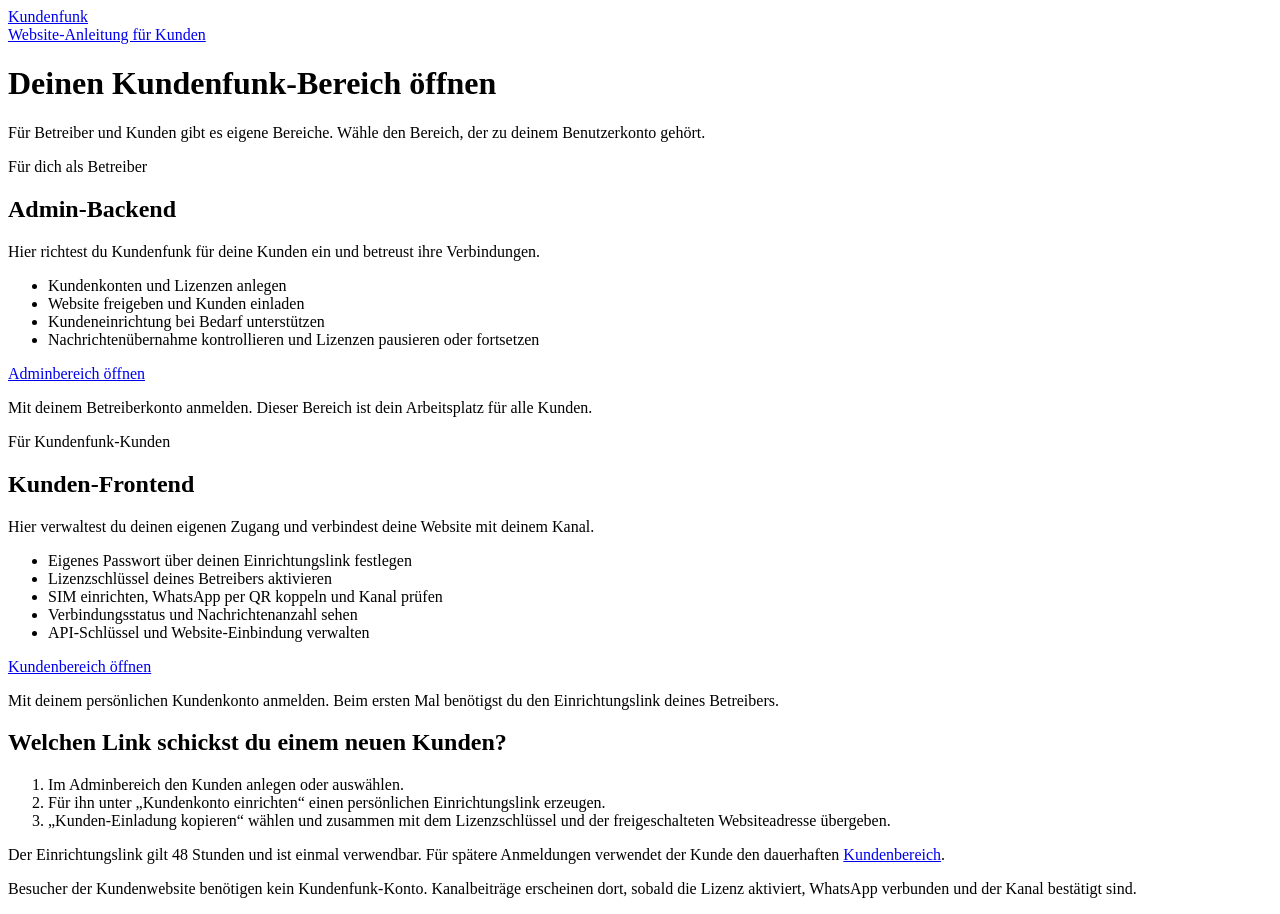
==== web/index.html @ f5349d86 "Import customer frontend and website integrations for Kundenfunk 0.3.0" ====
<!doctype html>
<html lang="de"><head><meta charset="utf-8"><meta name="viewport" content="width=device-width,initial-scale=1"><title>Kundenfunk · Deinen Bereich öffnen</title><link rel="stylesheet" href="/backend.css"></head><body>
<header class="topbar"><a class="brand" href="/">Kundenfunk</a><nav aria-label="Navigation"><a href="/install/">Website-Anleitung für Kunden</a></nav></header>
<main class="shell"><div class="intro"><h1>Deinen Kundenfunk-Bereich öffnen</h1><p class="muted">Für Betreiber und Kunden gibt es eigene Bereiche. Wähle den Bereich, der zu deinem Benutzerkonto gehört.</p></div>
<div class="entry-areas"><section class="surface" data-area="admin"><p class="area-label">Für dich als Betreiber</p><h2>Admin-Backend</h2><p>Hier richtest du Kundenfunk für deine Kunden ein und betreust ihre Verbindungen.</p><ul><li>Kundenkonten und Lizenzen anlegen</li><li>Website freigeben und Kunden einladen</li><li>Kundeneinrichtung bei Bedarf unterstützen</li><li>Nachrichtenübernahme kontrollieren und Lizenzen pausieren oder fortsetzen</li></ul><a class="button" href="/admin/">Adminbereich öffnen</a><p class="hint">Mit deinem Betreiberkonto anmelden. Dieser Bereich ist dein Arbeitsplatz für alle Kunden.</p></section>
<section class="surface" data-area="customer"><p class="area-label">Für Kundenfunk-Kunden</p><h2>Kunden-Frontend</h2><p>Hier verwaltest du deinen eigenen Zugang und verbindest deine Website mit deinem Kanal.</p><ul><li>Eigenes Passwort über deinen Einrichtungslink festlegen</li><li>Lizenzschlüssel deines Betreibers aktivieren</li><li>SIM einrichten, WhatsApp per QR koppeln und Kanal prüfen</li><li>Verbindungsstatus und Nachrichtenanzahl sehen</li><li>API-Schlüssel und Website-Einbindung verwalten</li></ul><a class="button" href="/kunden/">Kundenbereich öffnen</a><p class="hint">Mit deinem persönlichen Kundenkonto anmelden. Beim ersten Mal benötigst du den Einrichtungslink deines Betreibers.</p></section></div>
<section class="surface panel"><h2>Welchen Link schickst du einem neuen Kunden?</h2><ol class="guide"><li>Im Adminbereich den Kunden anlegen oder auswählen.</li><li>Für ihn unter „Kundenkonto einrichten“ einen persönlichen Einrichtungslink erzeugen.</li><li>„Kunden-Einladung kopieren“ wählen und zusammen mit dem Lizenzschlüssel und der freigeschalteten Websiteadresse übergeben.</li></ol><p class="hint">Der Einrichtungslink gilt 48 Stunden und ist einmal verwendbar. Für spätere Anmeldungen verwendet der Kunde den dauerhaften <a data-service-link="/kunden/" href="/kunden/">Kundenbereich</a>.</p></section>
<p class="footer-note">Besucher der Kundenwebsite benötigen kein Kundenfunk-Konto. Kanalbeiträge erscheinen dort, sobald die Lizenz aktiviert, WhatsApp verbunden und der Kanal bestätigt sind.</p></main><script type="module" src="/area-links.js"></script></body></html>
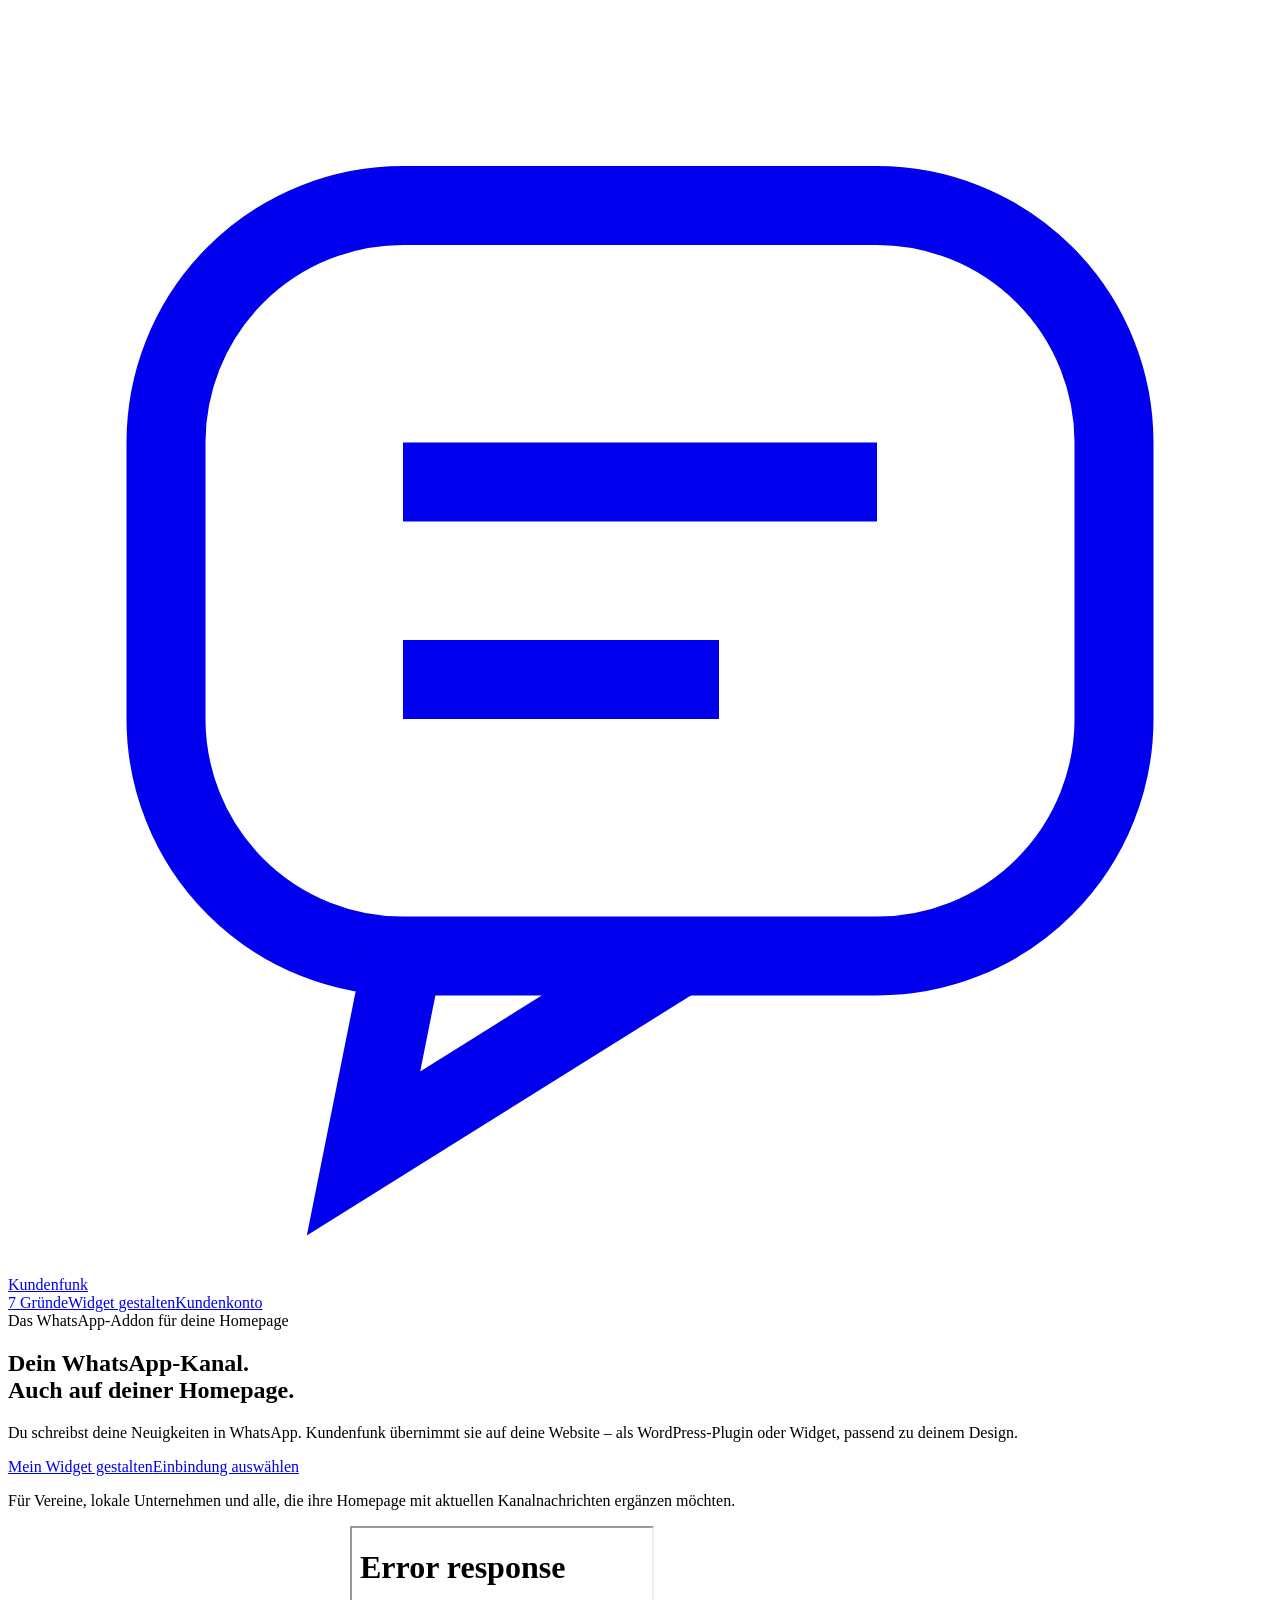
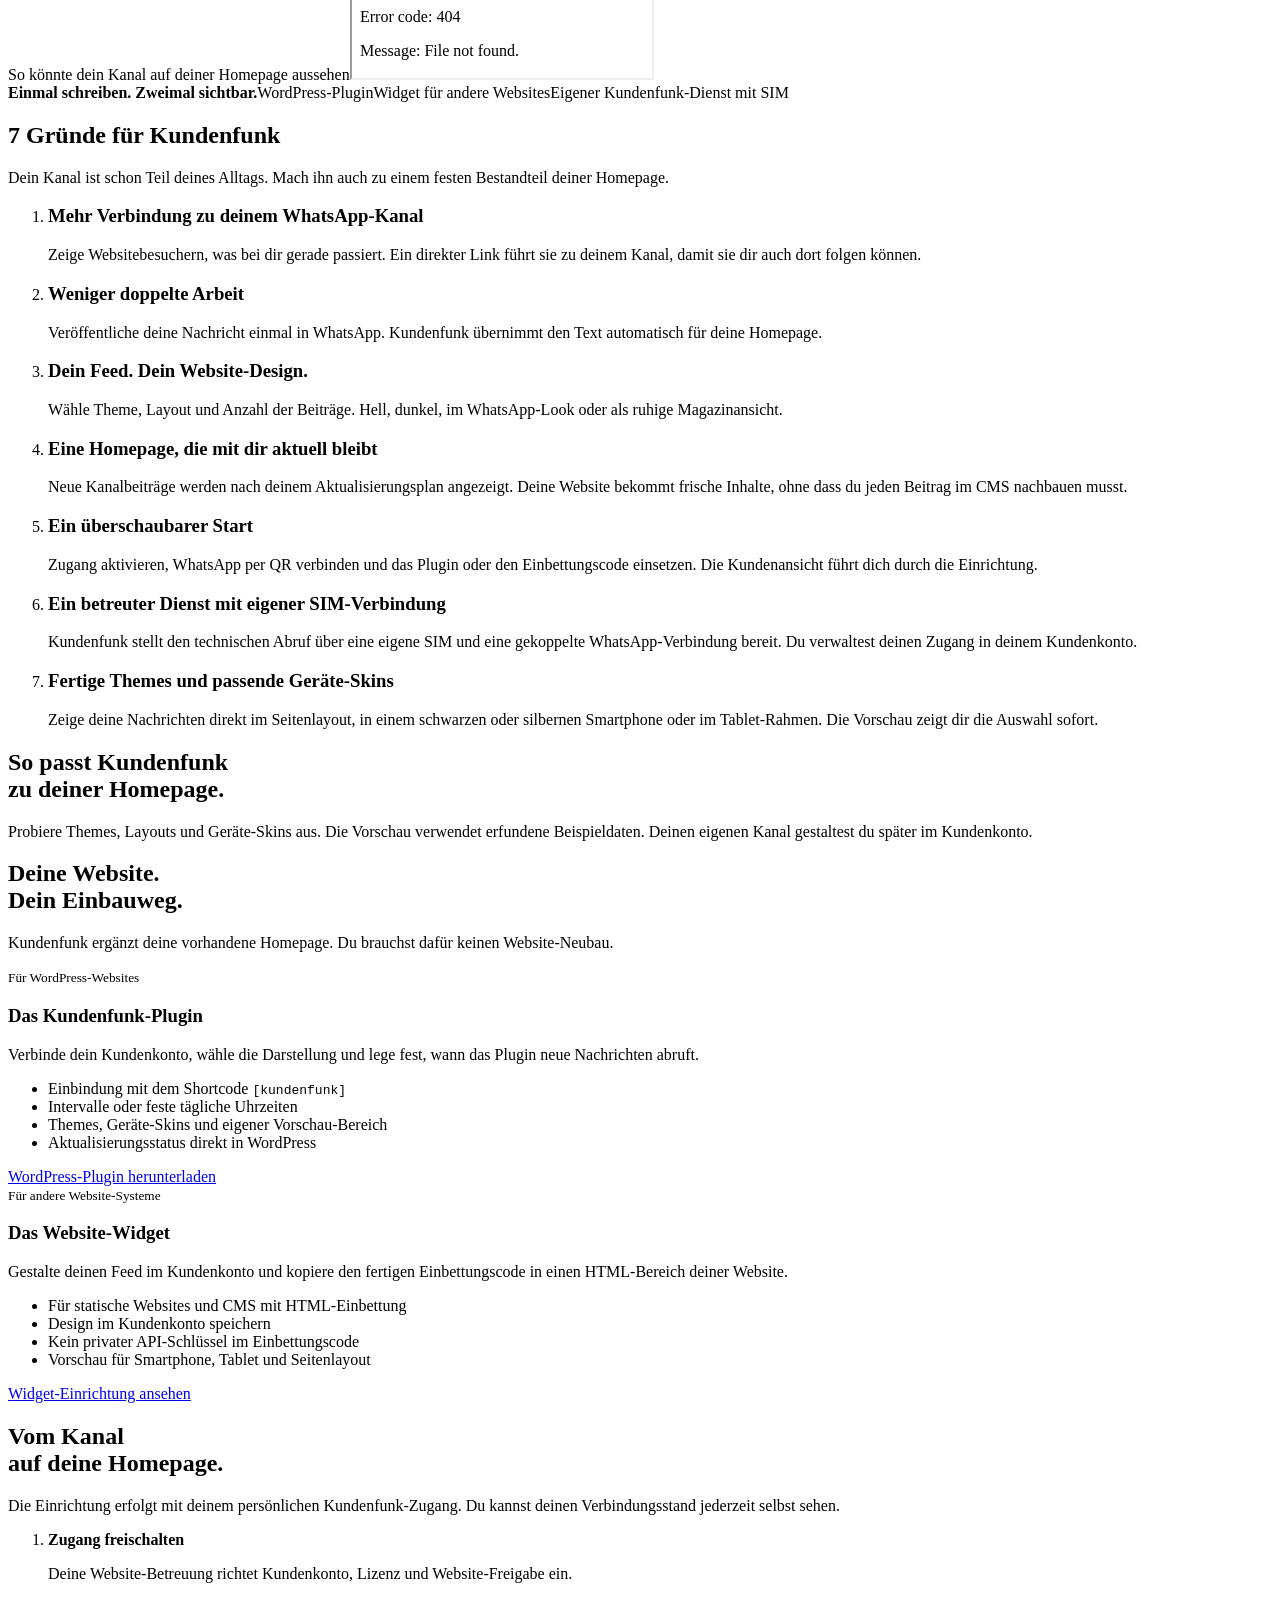
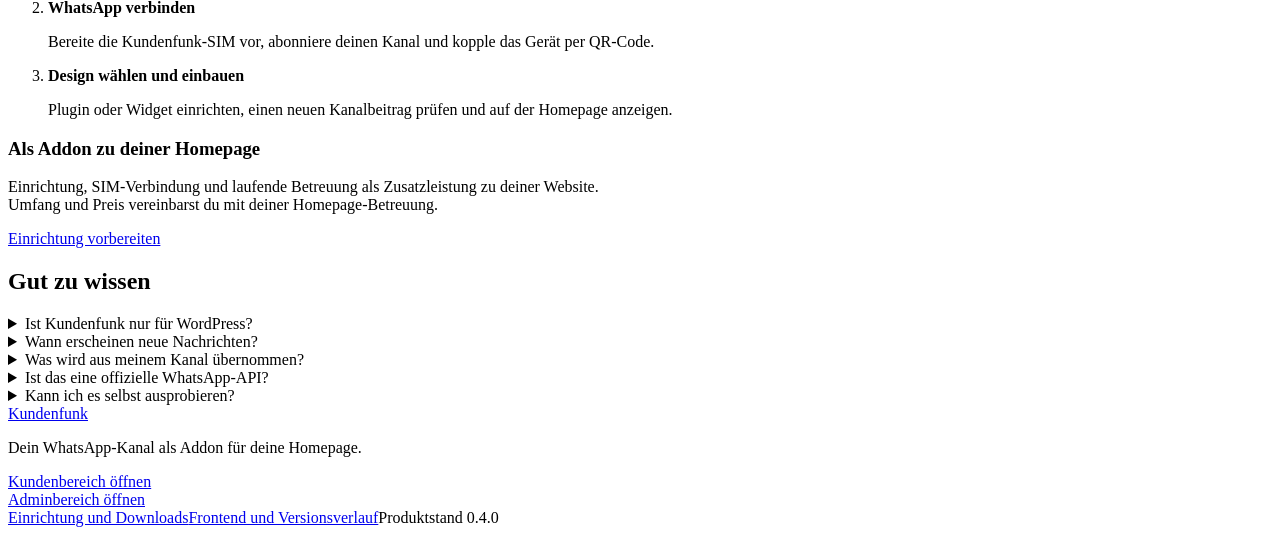
==== commit 23967179: "Release Kundenfunk 0.4.0 frontend, widget editor and WordPress plugin" ====
--- a/web/index.html
+++ b/web/index.html
@@ -1,8 +1,19 @@
 <!doctype html>
-<html lang="de"><head><meta charset="utf-8"><meta name="viewport" content="width=device-width,initial-scale=1"><title>Kundenfunk · Deinen Bereich öffnen</title><link rel="stylesheet" href="/backend.css"></head><body>
-<header class="topbar"><a class="brand" href="/">Kundenfunk</a><nav aria-label="Navigation"><a href="/install/">Website-Anleitung für Kunden</a></nav></header>
-<main class="shell"><div class="intro"><h1>Deinen Kundenfunk-Bereich öffnen</h1><p class="muted">Für Betreiber und Kunden gibt es eigene Bereiche. Wähle den Bereich, der zu deinem Benutzerkonto gehört.</p></div>
-<div class="entry-areas"><section class="surface" data-area="admin"><p class="area-label">Für dich als Betreiber</p><h2>Admin-Backend</h2><p>Hier richtest du Kundenfunk für deine Kunden ein und betreust ihre Verbindungen.</p><ul><li>Kundenkonten und Lizenzen anlegen</li><li>Website freigeben und Kunden einladen</li><li>Kundeneinrichtung bei Bedarf unterstützen</li><li>Nachrichtenübernahme kontrollieren und Lizenzen pausieren oder fortsetzen</li></ul><a class="button" href="/admin/">Adminbereich öffnen</a><p class="hint">Mit deinem Betreiberkonto anmelden. Dieser Bereich ist dein Arbeitsplatz für alle Kunden.</p></section>
-<section class="surface" data-area="customer"><p class="area-label">Für Kundenfunk-Kunden</p><h2>Kunden-Frontend</h2><p>Hier verwaltest du deinen eigenen Zugang und verbindest deine Website mit deinem Kanal.</p><ul><li>Eigenes Passwort über deinen Einrichtungslink festlegen</li><li>Lizenzschlüssel deines Betreibers aktivieren</li><li>SIM einrichten, WhatsApp per QR koppeln und Kanal prüfen</li><li>Verbindungsstatus und Nachrichtenanzahl sehen</li><li>API-Schlüssel und Website-Einbindung verwalten</li></ul><a class="button" href="/kunden/">Kundenbereich öffnen</a><p class="hint">Mit deinem persönlichen Kundenkonto anmelden. Beim ersten Mal benötigst du den Einrichtungslink deines Betreibers.</p></section></div>
-<section class="surface panel"><h2>Welchen Link schickst du einem neuen Kunden?</h2><ol class="guide"><li>Im Adminbereich den Kunden anlegen oder auswählen.</li><li>Für ihn unter „Kundenkonto einrichten“ einen persönlichen Einrichtungslink erzeugen.</li><li>„Kunden-Einladung kopieren“ wählen und zusammen mit dem Lizenzschlüssel und der freigeschalteten Websiteadresse übergeben.</li></ol><p class="hint">Der Einrichtungslink gilt 48 Stunden und ist einmal verwendbar. Für spätere Anmeldungen verwendet der Kunde den dauerhaften <a data-service-link="/kunden/" href="/kunden/">Kundenbereich</a>.</p></section>
-<p class="footer-note">Besucher der Kundenwebsite benötigen kein Kundenfunk-Konto. Kanalbeiträge erscheinen dort, sobald die Lizenz aktiviert, WhatsApp verbunden und der Kanal bestätigt sind.</p></main><script type="module" src="/area-links.js"></script></body></html>
+<html lang="de"><head><meta charset="utf-8"><meta name="viewport" content="width=device-width,initial-scale=1"><title>Kundenfunk · Dein WhatsApp-Kanal auf deiner Homepage</title><meta name="description" content="WhatsApp-Kanalbeiträge automatisch auf deiner Homepage zeigen. Mit WordPress-Plugin, Website-Widget, wählbaren Themes und Smartphone-Skins."><link rel="stylesheet" href="/marketing.css"><link rel="stylesheet" href="/widget-editor.css"></head><body>
+<header class="site-head"><a class="wordmark" href="/" aria-label="Kundenfunk Startseite"><svg viewBox="0 0 32 32" fill="none" stroke="currentColor" stroke-width="2" aria-hidden="true"><rect x="4" y="5" width="24" height="19" rx="6"/><path d="m10 24-1 5 8-5M10 12h12M10 17h8"/></svg>Kundenfunk</a><nav aria-label="Hauptnavigation"><a href="#vorteile">7 Gründe</a><a href="#widget">Widget gestalten</a><a class="account-link" href="/kunden/">Kundenkonto</a></nav></header>
+<main><section class="hero"><div><span class="intro-line">Das WhatsApp-Addon für deine Homepage</span><h1>Dein WhatsApp-Kanal.<br>Auch auf deiner Homepage.</h1><p>Du schreibst deine Neuigkeiten in WhatsApp. Kundenfunk übernimmt sie auf deine Website – als WordPress-Plugin oder Widget, passend zu deinem Design.</p><div class="hero-actions"><a class="primary-button" href="#widget">Mein Widget gestalten</a><a class="outline-button" href="#einbindung">Einbindung auswählen</a></div><p class="small-note">Für Vereine, lokale Unternehmen und alle, die ihre Homepage mit aktuellen Kanalnachrichten ergänzen möchten.</p></div><div class="hero-visual"><span class="demo-caption">So könnte dein Kanal auf deiner Homepage aussehen</span><iframe src="/v1/demo?skin=iphone&amp;theme=classic&amp;limit=3" title="Kundenfunk Smartphone-Vorschau mit Beispieldaten" loading="eager" referrerpolicy="no-referrer"></iframe></div></section>
+<div class="product-strip"><div><b>Einmal schreiben. Zweimal sichtbar.</b><span>WordPress-Plugin</span><span>Widget für andere Websites</span><span>Eigener Kundenfunk-Dienst mit SIM</span></div></div>
+<section class="section" id="vorteile"><div class="section-heading"><h2>7 Gründe für Kundenfunk</h2><p>Dein Kanal ist schon Teil deines Alltags. Mach ihn auch zu einem festen Bestandteil deiner Homepage.</p></div><ol class="reasons">
+<li><h3>Mehr Verbindung zu deinem WhatsApp-Kanal</h3><p>Zeige Websitebesuchern, was bei dir gerade passiert. Ein direkter Link führt sie zu deinem Kanal, damit sie dir auch dort folgen können.</p></li>
+<li><h3>Weniger doppelte Arbeit</h3><p>Veröffentliche deine Nachricht einmal in WhatsApp. Kundenfunk übernimmt den Text automatisch für deine Homepage.</p></li>
+<li><h3>Dein Feed. Dein Website-Design.</h3><p>Wähle Theme, Layout und Anzahl der Beiträge. Hell, dunkel, im WhatsApp-Look oder als ruhige Magazinansicht.</p></li>
+<li><h3>Eine Homepage, die mit dir aktuell bleibt</h3><p>Neue Kanalbeiträge werden nach deinem Aktualisierungsplan angezeigt. Deine Website bekommt frische Inhalte, ohne dass du jeden Beitrag im CMS nachbauen musst.</p></li>
+<li><h3>Ein überschaubarer Start</h3><p>Zugang aktivieren, WhatsApp per QR verbinden und das Plugin oder den Einbettungscode einsetzen. Die Kundenansicht führt dich durch die Einrichtung.</p></li>
+<li><h3>Ein betreuter Dienst mit eigener SIM-Verbindung</h3><p>Kundenfunk stellt den technischen Abruf über eine eigene SIM und eine gekoppelte WhatsApp-Verbindung bereit. Du verwaltest deinen Zugang in deinem Kundenkonto.</p></li>
+<li><h3>Fertige Themes und passende Geräte-Skins</h3><p>Zeige deine Nachrichten direkt im Seitenlayout, in einem schwarzen oder silbernen Smartphone oder im Tablet-Rahmen. Die Vorschau zeigt dir die Auswahl sofort.</p></li>
+</ol></section>
+<section class="editor-section" id="widget"><div class="section"><div class="section-heading"><h2>So passt Kundenfunk<br>zu deiner Homepage.</h2><p>Probiere Themes, Layouts und Geräte-Skins aus. Die Vorschau verwendet erfundene Beispieldaten. Deinen eigenen Kanal gestaltest du später im Kundenkonto.</p></div><div data-widget-demo></div></div></section>
+<section class="section" id="einbindung"><div class="section-heading"><h2>Deine Website.<br>Dein Einbauweg.</h2><p>Kundenfunk ergänzt deine vorhandene Homepage. Du brauchst dafür keinen Website-Neubau.</p></div><div class="delivery"><article><small>Für WordPress-Websites</small><h3>Das Kundenfunk-Plugin</h3><p>Verbinde dein Kundenkonto, wähle die Darstellung und lege fest, wann das Plugin neue Nachrichten abruft.</p><ul><li>Einbindung mit dem Shortcode <code>[kundenfunk]</code></li><li>Intervalle oder feste tägliche Uhrzeiten</li><li>Themes, Geräte-Skins und eigener Vorschau-Bereich</li><li>Aktualisierungsstatus direkt in WordPress</li></ul><a class="primary-button" href="/downloads/kundenfunk-wordpress-0.4.0.zip" download>WordPress-Plugin herunterladen</a></article><article><small>Für andere Website-Systeme</small><h3>Das Website-Widget</h3><p>Gestalte deinen Feed im Kundenkonto und kopiere den fertigen Einbettungscode in einen HTML-Bereich deiner Website.</p><ul><li>Für statische Websites und CMS mit HTML-Einbettung</li><li>Design im Kundenkonto speichern</li><li>Kein privater API-Schlüssel im Einbettungscode</li><li>Vorschau für Smartphone, Tablet und Seitenlayout</li></ul><a class="outline-button" href="/install/">Widget-Einrichtung ansehen</a></article></div></section>
+<section class="section"><div class="section-heading"><h2>Vom Kanal<br>auf deine Homepage.</h2><p>Die Einrichtung erfolgt mit deinem persönlichen Kundenfunk-Zugang. Du kannst deinen Verbindungsstand jederzeit selbst sehen.</p></div><ol class="how-to"><li><b>Zugang freischalten</b><p>Deine Website-Betreuung richtet Kundenkonto, Lizenz und Website-Freigabe ein.</p></li><li><b>WhatsApp verbinden</b><p>Bereite die Kundenfunk-SIM vor, abonniere deinen Kanal und kopple das Gerät per QR-Code.</p></li><li><b>Design wählen und einbauen</b><p>Plugin oder Widget einrichten, einen neuen Kanalbeitrag prüfen und auf der Homepage anzeigen.</p></li></ol><div class="offer-line"><div><h3>Als Addon zu deiner Homepage</h3><p>Einrichtung, SIM-Verbindung und laufende Betreuung als Zusatzleistung zu deiner Website.<br>Umfang und Preis vereinbarst du mit deiner Homepage-Betreuung.</p></div><a class="primary-button" href="/install/">Einrichtung vorbereiten</a></div></section>
+<section class="section faq"><h2>Gut zu wissen</h2><details><summary>Ist Kundenfunk nur für WordPress?</summary><p>WordPress hat ein eigenes Plugin. Für andere Websites verwendest du das Widget. Voraussetzung ist ein HTML-Bereich, der iframe-Einbettungen zulässt.</p></details><details><summary>Wann erscheinen neue Nachrichten?</summary><p>Das WordPress-Plugin ruft sie im gewählten Intervall oder zu deinen festen Uhrzeiten ab. Für pünktliche feste Zeiten muss deine Betreuung einen Server-Cron einrichten; normales WP-Cron hängt von Websitebesuchen ab. Das Widget lädt beim Öffnen und prüft danach im eingestellten Intervall.</p></details><details><summary>Was wird aus meinem Kanal übernommen?</summary><p>Der aktuelle Stand übernimmt Texte und Bildunterschriften aus deinem öffentlichen WhatsApp-Kanal. Medienanhänge bleiben im Kanal. Private Chats werden nicht als Website-Feed verwendet.</p></details><details><summary>Ist das eine offizielle WhatsApp-API?</summary><p>Kundenfunk ist ein eigener Dienst mit SIM und gekoppelter WhatsApp-Verbindung. Es ist kein offizielles API-Produkt von Meta. Deinen Zugang, die Kopplung und den Kanalstatus verwaltest du im Kundenkonto.</p></details><details><summary>Kann ich es selbst ausprobieren?</summary><p>Die Design-Vorschau funktioniert ohne Anmeldung. Für deinen eigenen Kanal brauchst du ein freigeschaltetes Kundenkonto und eine aktivierte Lizenz deiner Homepage-Betreuung.</p></details></section></main>
+<footer class="site-footer"><a class="wordmark" href="/">Kundenfunk</a><p>Dein WhatsApp-Kanal als Addon für deine Homepage.</p><div class="entry-areas"><div data-area="customer"><a class="button" href="/kunden/">Kundenbereich öffnen</a></div><div data-area="admin"><a class="button" href="/admin/">Adminbereich öffnen</a></div></div><div><a href="/install/">Einrichtung und Downloads</a><a href="https://github.com/andreas0810/kundenfunk" target="_blank" rel="noopener noreferrer">Frontend und Versionsverlauf</a><span>Produktstand 0.4.0</span></div></footer><script type="module" src="/widget-editor.js"></script></body></html>
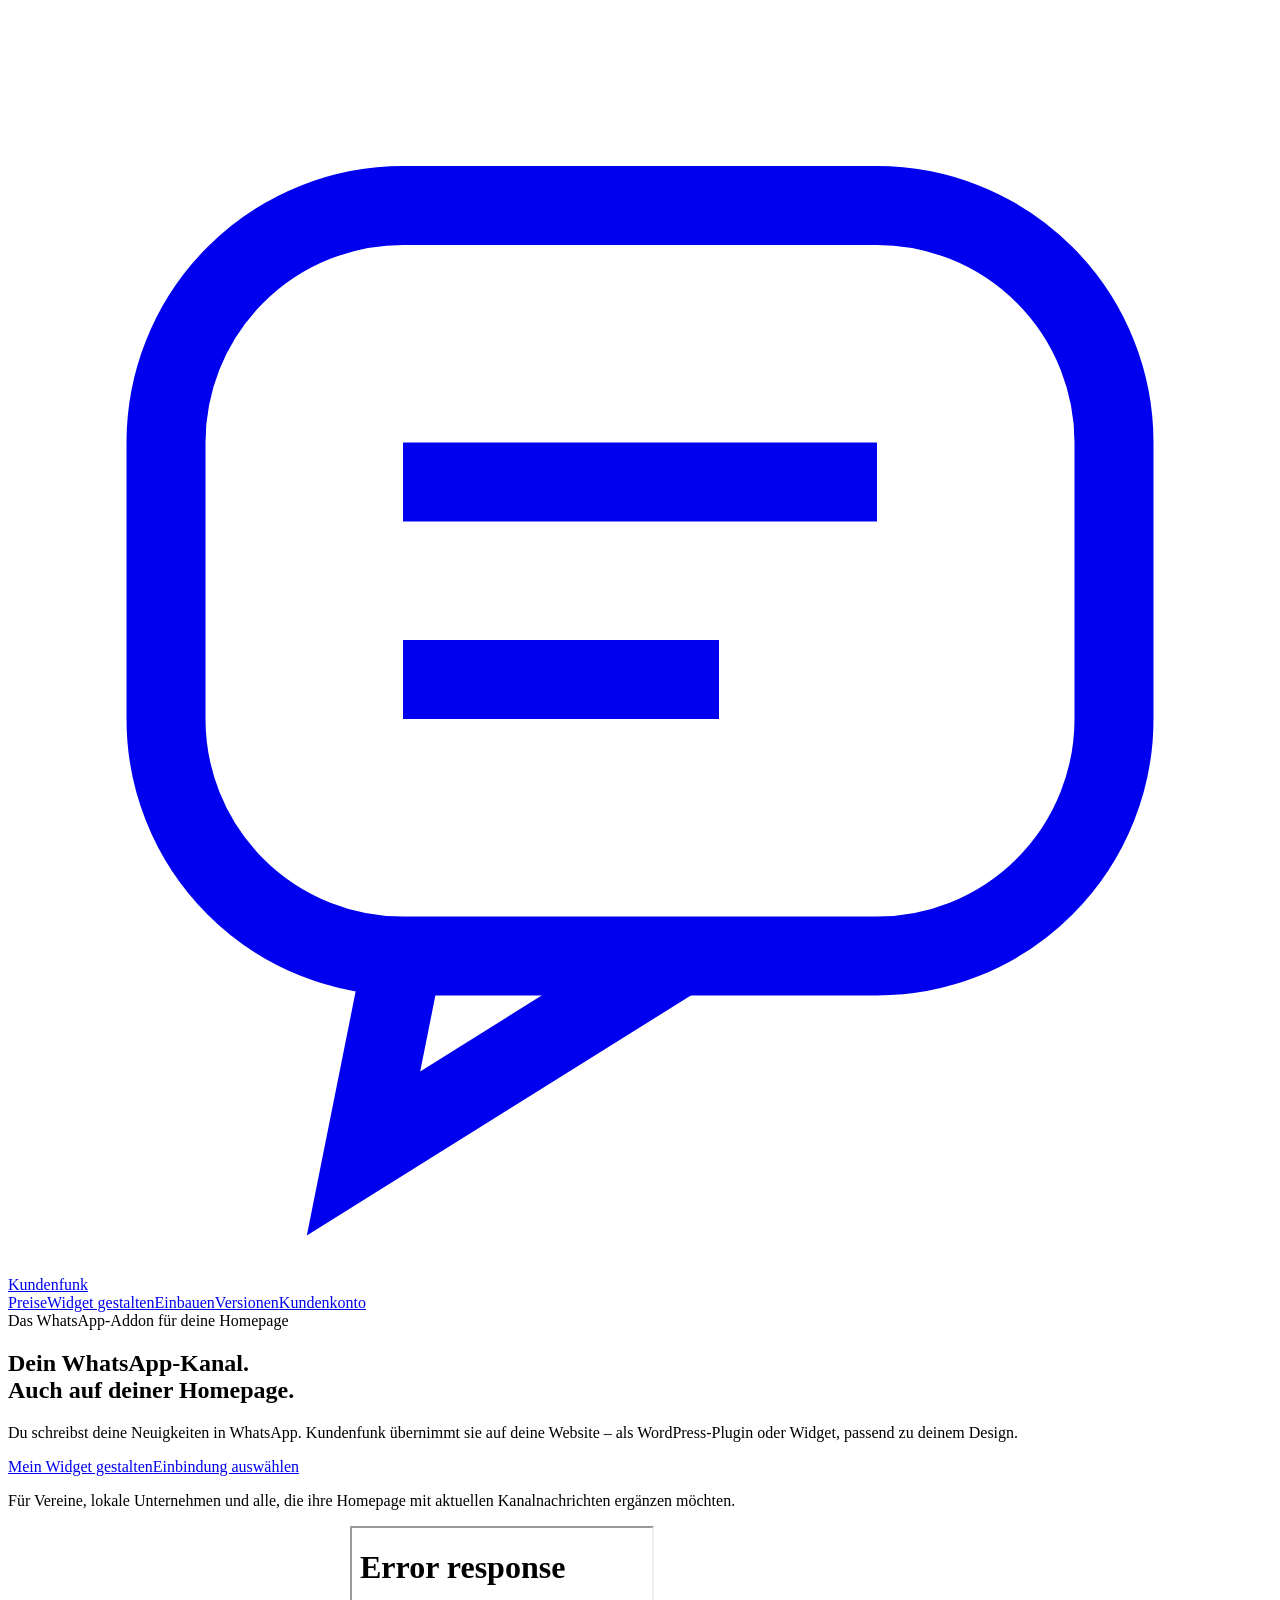
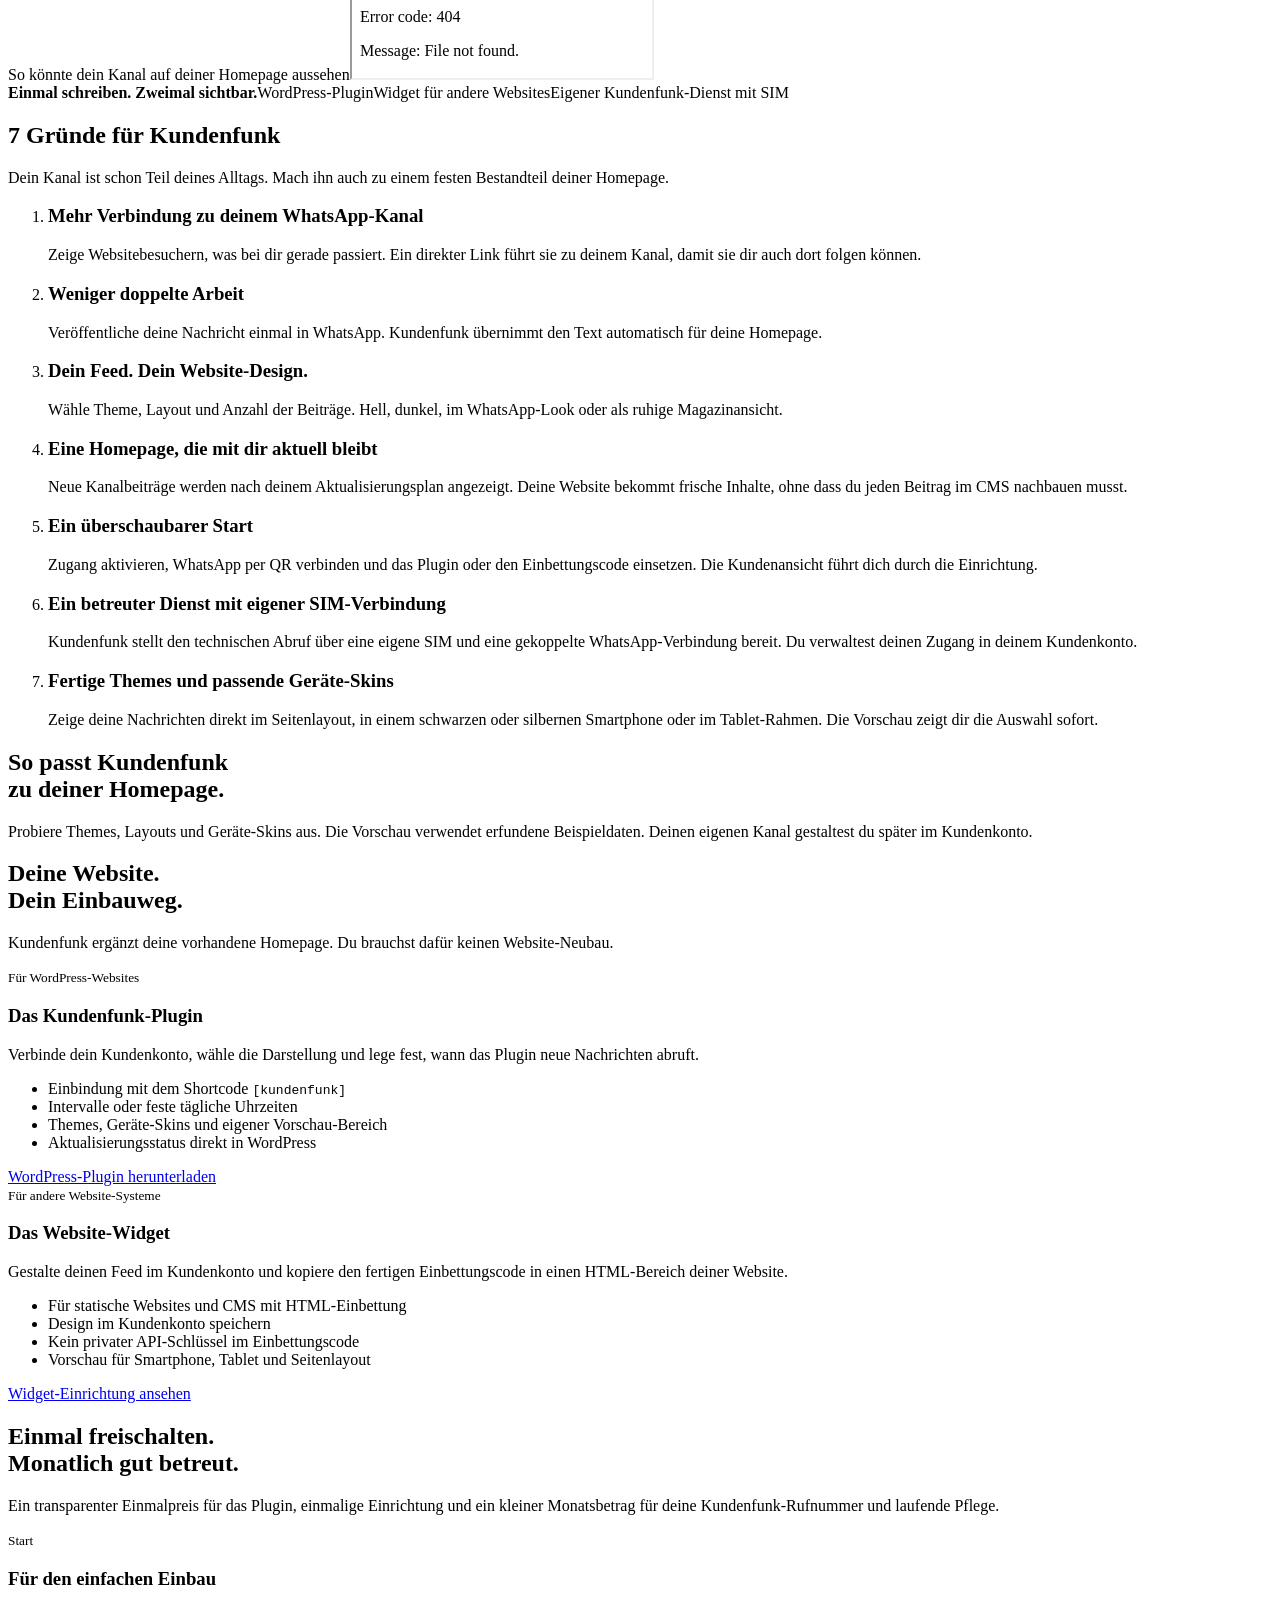
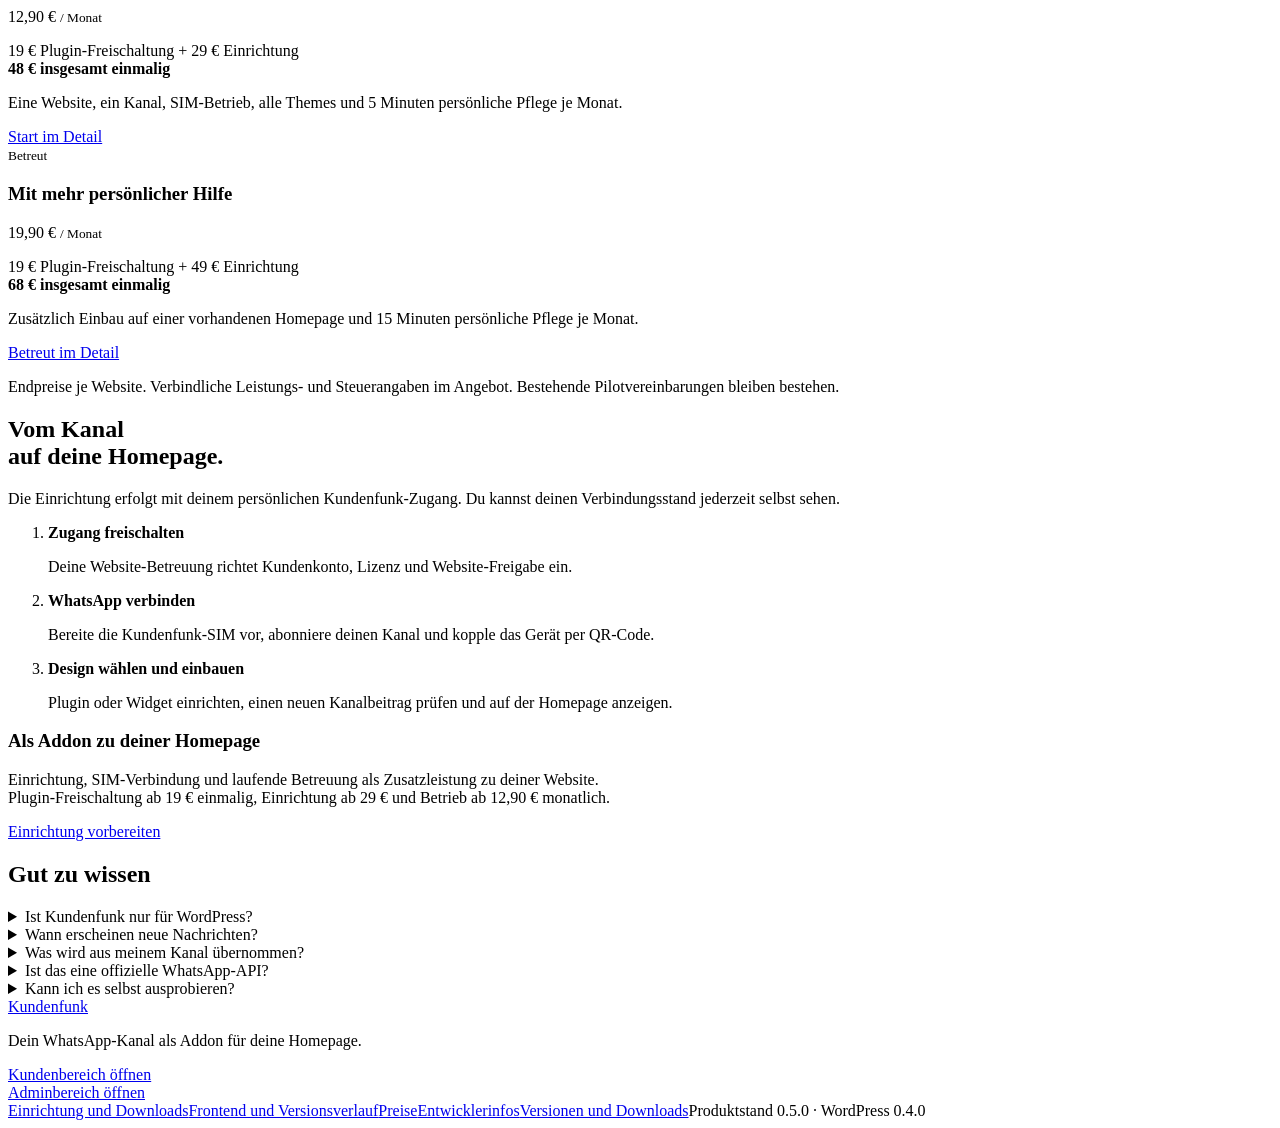
==== commit d9e47a7d: "Release Kundenfunk 0.5.0 pricing, version history and developer integration guides" ====
--- a/web/index.html
+++ b/web/index.html
@@ -1,6 +1,6 @@
 <!doctype html>
-<html lang="de"><head><meta charset="utf-8"><meta name="viewport" content="width=device-width,initial-scale=1"><title>Kundenfunk · Dein WhatsApp-Kanal auf deiner Homepage</title><meta name="description" content="WhatsApp-Kanalbeiträge automatisch auf deiner Homepage zeigen. Mit WordPress-Plugin, Website-Widget, wählbaren Themes und Smartphone-Skins."><link rel="stylesheet" href="/marketing.css"><link rel="stylesheet" href="/widget-editor.css"></head><body>
-<header class="site-head"><a class="wordmark" href="/" aria-label="Kundenfunk Startseite"><svg viewBox="0 0 32 32" fill="none" stroke="currentColor" stroke-width="2" aria-hidden="true"><rect x="4" y="5" width="24" height="19" rx="6"/><path d="m10 24-1 5 8-5M10 12h12M10 17h8"/></svg>Kundenfunk</a><nav aria-label="Hauptnavigation"><a href="#vorteile">7 Gründe</a><a href="#widget">Widget gestalten</a><a class="account-link" href="/kunden/">Kundenkonto</a></nav></header>
+<html lang="de"><head><meta charset="utf-8"><meta name="viewport" content="width=device-width,initial-scale=1"><title>Kundenfunk · Dein WhatsApp-Kanal auf deiner Homepage</title><meta name="description" content="WhatsApp-Kanalbeiträge automatisch auf deiner Homepage zeigen. Mit WordPress-Plugin, Website-Widget, wählbaren Themes und Smartphone-Skins."><link rel="stylesheet" href="/marketing.css"><link rel="stylesheet" href="/widget-editor.css"><link rel="stylesheet" href="/documentation.css"></head><body>
+<header class="site-head"><a class="wordmark" href="/" aria-label="Kundenfunk Startseite"><svg viewBox="0 0 32 32" fill="none" stroke="currentColor" stroke-width="2" aria-hidden="true"><rect x="4" y="5" width="24" height="19" rx="6"/><path d="m10 24-1 5 8-5M10 12h12M10 17h8"/></svg>Kundenfunk</a><nav aria-label="Hauptnavigation"><a href="/preise/">Preise</a><a href="/#widget">Widget gestalten</a><a href="/entwickler/">Einbauen</a><a href="/versionen/">Versionen</a><a class="account-link" href="/kunden/">Kundenkonto</a></nav></header>
 <main><section class="hero"><div><span class="intro-line">Das WhatsApp-Addon für deine Homepage</span><h1>Dein WhatsApp-Kanal.<br>Auch auf deiner Homepage.</h1><p>Du schreibst deine Neuigkeiten in WhatsApp. Kundenfunk übernimmt sie auf deine Website – als WordPress-Plugin oder Widget, passend zu deinem Design.</p><div class="hero-actions"><a class="primary-button" href="#widget">Mein Widget gestalten</a><a class="outline-button" href="#einbindung">Einbindung auswählen</a></div><p class="small-note">Für Vereine, lokale Unternehmen und alle, die ihre Homepage mit aktuellen Kanalnachrichten ergänzen möchten.</p></div><div class="hero-visual"><span class="demo-caption">So könnte dein Kanal auf deiner Homepage aussehen</span><iframe src="/v1/demo?skin=iphone&amp;theme=classic&amp;limit=3" title="Kundenfunk Smartphone-Vorschau mit Beispieldaten" loading="eager" referrerpolicy="no-referrer"></iframe></div></section>
 <div class="product-strip"><div><b>Einmal schreiben. Zweimal sichtbar.</b><span>WordPress-Plugin</span><span>Widget für andere Websites</span><span>Eigener Kundenfunk-Dienst mit SIM</span></div></div>
 <section class="section" id="vorteile"><div class="section-heading"><h2>7 Gründe für Kundenfunk</h2><p>Dein Kanal ist schon Teil deines Alltags. Mach ihn auch zu einem festen Bestandteil deiner Homepage.</p></div><ol class="reasons">
@@ -14,6 +14,6 @@
 </ol></section>
 <section class="editor-section" id="widget"><div class="section"><div class="section-heading"><h2>So passt Kundenfunk<br>zu deiner Homepage.</h2><p>Probiere Themes, Layouts und Geräte-Skins aus. Die Vorschau verwendet erfundene Beispieldaten. Deinen eigenen Kanal gestaltest du später im Kundenkonto.</p></div><div data-widget-demo></div></div></section>
 <section class="section" id="einbindung"><div class="section-heading"><h2>Deine Website.<br>Dein Einbauweg.</h2><p>Kundenfunk ergänzt deine vorhandene Homepage. Du brauchst dafür keinen Website-Neubau.</p></div><div class="delivery"><article><small>Für WordPress-Websites</small><h3>Das Kundenfunk-Plugin</h3><p>Verbinde dein Kundenkonto, wähle die Darstellung und lege fest, wann das Plugin neue Nachrichten abruft.</p><ul><li>Einbindung mit dem Shortcode <code>[kundenfunk]</code></li><li>Intervalle oder feste tägliche Uhrzeiten</li><li>Themes, Geräte-Skins und eigener Vorschau-Bereich</li><li>Aktualisierungsstatus direkt in WordPress</li></ul><a class="primary-button" href="/downloads/kundenfunk-wordpress-0.4.0.zip" download>WordPress-Plugin herunterladen</a></article><article><small>Für andere Website-Systeme</small><h3>Das Website-Widget</h3><p>Gestalte deinen Feed im Kundenkonto und kopiere den fertigen Einbettungscode in einen HTML-Bereich deiner Website.</p><ul><li>Für statische Websites und CMS mit HTML-Einbettung</li><li>Design im Kundenkonto speichern</li><li>Kein privater API-Schlüssel im Einbettungscode</li><li>Vorschau für Smartphone, Tablet und Seitenlayout</li></ul><a class="outline-button" href="/install/">Widget-Einrichtung ansehen</a></article></div></section>
-<section class="section"><div class="section-heading"><h2>Vom Kanal<br>auf deine Homepage.</h2><p>Die Einrichtung erfolgt mit deinem persönlichen Kundenfunk-Zugang. Du kannst deinen Verbindungsstand jederzeit selbst sehen.</p></div><ol class="how-to"><li><b>Zugang freischalten</b><p>Deine Website-Betreuung richtet Kundenkonto, Lizenz und Website-Freigabe ein.</p></li><li><b>WhatsApp verbinden</b><p>Bereite die Kundenfunk-SIM vor, abonniere deinen Kanal und kopple das Gerät per QR-Code.</p></li><li><b>Design wählen und einbauen</b><p>Plugin oder Widget einrichten, einen neuen Kanalbeitrag prüfen und auf der Homepage anzeigen.</p></li></ol><div class="offer-line"><div><h3>Als Addon zu deiner Homepage</h3><p>Einrichtung, SIM-Verbindung und laufende Betreuung als Zusatzleistung zu deiner Website.<br>Umfang und Preis vereinbarst du mit deiner Homepage-Betreuung.</p></div><a class="primary-button" href="/install/">Einrichtung vorbereiten</a></div></section>
+<section class="pricing-preview" id="preise"><div class="section"><div class="section-heading"><h2>Einmal freischalten.<br>Monatlich gut betreut.</h2><p>Ein transparenter Einmalpreis für das Plugin, einmalige Einrichtung und ein kleiner Monatsbetrag für deine Kundenfunk-Rufnummer und laufende Pflege.</p></div><div class="delivery"><article><small>Start</small><h3>Für den einfachen Einbau</h3><p class="inline-price">12,90 € <small>/ Monat</small></p><p>19 € Plugin-Freischaltung + 29 € Einrichtung<br><strong>48 € insgesamt einmalig</strong></p><p>Eine Website, ein Kanal, SIM-Betrieb, alle Themes und 5 Minuten persönliche Pflege je Monat.</p><a class="outline-button" href="/preise/?paket=start#angebot">Start im Detail</a></article><article><small>Betreut</small><h3>Mit mehr persönlicher Hilfe</h3><p class="inline-price">19,90 € <small>/ Monat</small></p><p>19 € Plugin-Freischaltung + 49 € Einrichtung<br><strong>68 € insgesamt einmalig</strong></p><p>Zusätzlich Einbau auf einer vorhandenen Homepage und 15 Minuten persönliche Pflege je Monat.</p><a class="primary-button" href="/preise/?paket=betreut#angebot">Betreut im Detail</a></article></div><p class="pricing-note">Endpreise je Website. Verbindliche Leistungs- und Steuerangaben im Angebot. Bestehende Pilotvereinbarungen bleiben bestehen.</p></div></section><section class="section"><div class="section-heading"><h2>Vom Kanal<br>auf deine Homepage.</h2><p>Die Einrichtung erfolgt mit deinem persönlichen Kundenfunk-Zugang. Du kannst deinen Verbindungsstand jederzeit selbst sehen.</p></div><ol class="how-to"><li><b>Zugang freischalten</b><p>Deine Website-Betreuung richtet Kundenkonto, Lizenz und Website-Freigabe ein.</p></li><li><b>WhatsApp verbinden</b><p>Bereite die Kundenfunk-SIM vor, abonniere deinen Kanal und kopple das Gerät per QR-Code.</p></li><li><b>Design wählen und einbauen</b><p>Plugin oder Widget einrichten, einen neuen Kanalbeitrag prüfen und auf der Homepage anzeigen.</p></li></ol><div class="offer-line"><div><h3>Als Addon zu deiner Homepage</h3><p>Einrichtung, SIM-Verbindung und laufende Betreuung als Zusatzleistung zu deiner Website.<br>Plugin-Freischaltung ab 19 € einmalig, Einrichtung ab 29 € und Betrieb ab 12,90 € monatlich.</p></div><a class="primary-button" href="/install/">Einrichtung vorbereiten</a></div></section>
 <section class="section faq"><h2>Gut zu wissen</h2><details><summary>Ist Kundenfunk nur für WordPress?</summary><p>WordPress hat ein eigenes Plugin. Für andere Websites verwendest du das Widget. Voraussetzung ist ein HTML-Bereich, der iframe-Einbettungen zulässt.</p></details><details><summary>Wann erscheinen neue Nachrichten?</summary><p>Das WordPress-Plugin ruft sie im gewählten Intervall oder zu deinen festen Uhrzeiten ab. Für pünktliche feste Zeiten muss deine Betreuung einen Server-Cron einrichten; normales WP-Cron hängt von Websitebesuchen ab. Das Widget lädt beim Öffnen und prüft danach im eingestellten Intervall.</p></details><details><summary>Was wird aus meinem Kanal übernommen?</summary><p>Der aktuelle Stand übernimmt Texte und Bildunterschriften aus deinem öffentlichen WhatsApp-Kanal. Medienanhänge bleiben im Kanal. Private Chats werden nicht als Website-Feed verwendet.</p></details><details><summary>Ist das eine offizielle WhatsApp-API?</summary><p>Kundenfunk ist ein eigener Dienst mit SIM und gekoppelter WhatsApp-Verbindung. Es ist kein offizielles API-Produkt von Meta. Deinen Zugang, die Kopplung und den Kanalstatus verwaltest du im Kundenkonto.</p></details><details><summary>Kann ich es selbst ausprobieren?</summary><p>Die Design-Vorschau funktioniert ohne Anmeldung. Für deinen eigenen Kanal brauchst du ein freigeschaltetes Kundenkonto und eine aktivierte Lizenz deiner Homepage-Betreuung.</p></details></section></main>
-<footer class="site-footer"><a class="wordmark" href="/">Kundenfunk</a><p>Dein WhatsApp-Kanal als Addon für deine Homepage.</p><div class="entry-areas"><div data-area="customer"><a class="button" href="/kunden/">Kundenbereich öffnen</a></div><div data-area="admin"><a class="button" href="/admin/">Adminbereich öffnen</a></div></div><div><a href="/install/">Einrichtung und Downloads</a><a href="https://github.com/andreas0810/kundenfunk" target="_blank" rel="noopener noreferrer">Frontend und Versionsverlauf</a><span>Produktstand 0.4.0</span></div></footer><script type="module" src="/widget-editor.js"></script></body></html>
+<footer class="site-footer"><a class="wordmark" href="/">Kundenfunk</a><p>Dein WhatsApp-Kanal als Addon für deine Homepage.</p><div class="entry-areas"><div data-area="customer"><a class="button" href="/kunden/">Kundenbereich öffnen</a></div><div data-area="admin"><a class="button" href="/admin/">Adminbereich öffnen</a></div></div><div><a href="/install/">Einrichtung und Downloads</a><a href="https://github.com/andreas0810/kundenfunk" target="_blank" rel="noopener noreferrer">Frontend und Versionsverlauf</a><a href="/preise/">Preise</a><a href="/entwickler/">Entwicklerinfos</a><a href="/versionen/">Versionen und Downloads</a><span>Produktstand 0.5.0 · WordPress 0.4.0</span></div></footer><script type="module" src="/widget-editor.js"></script></body></html>
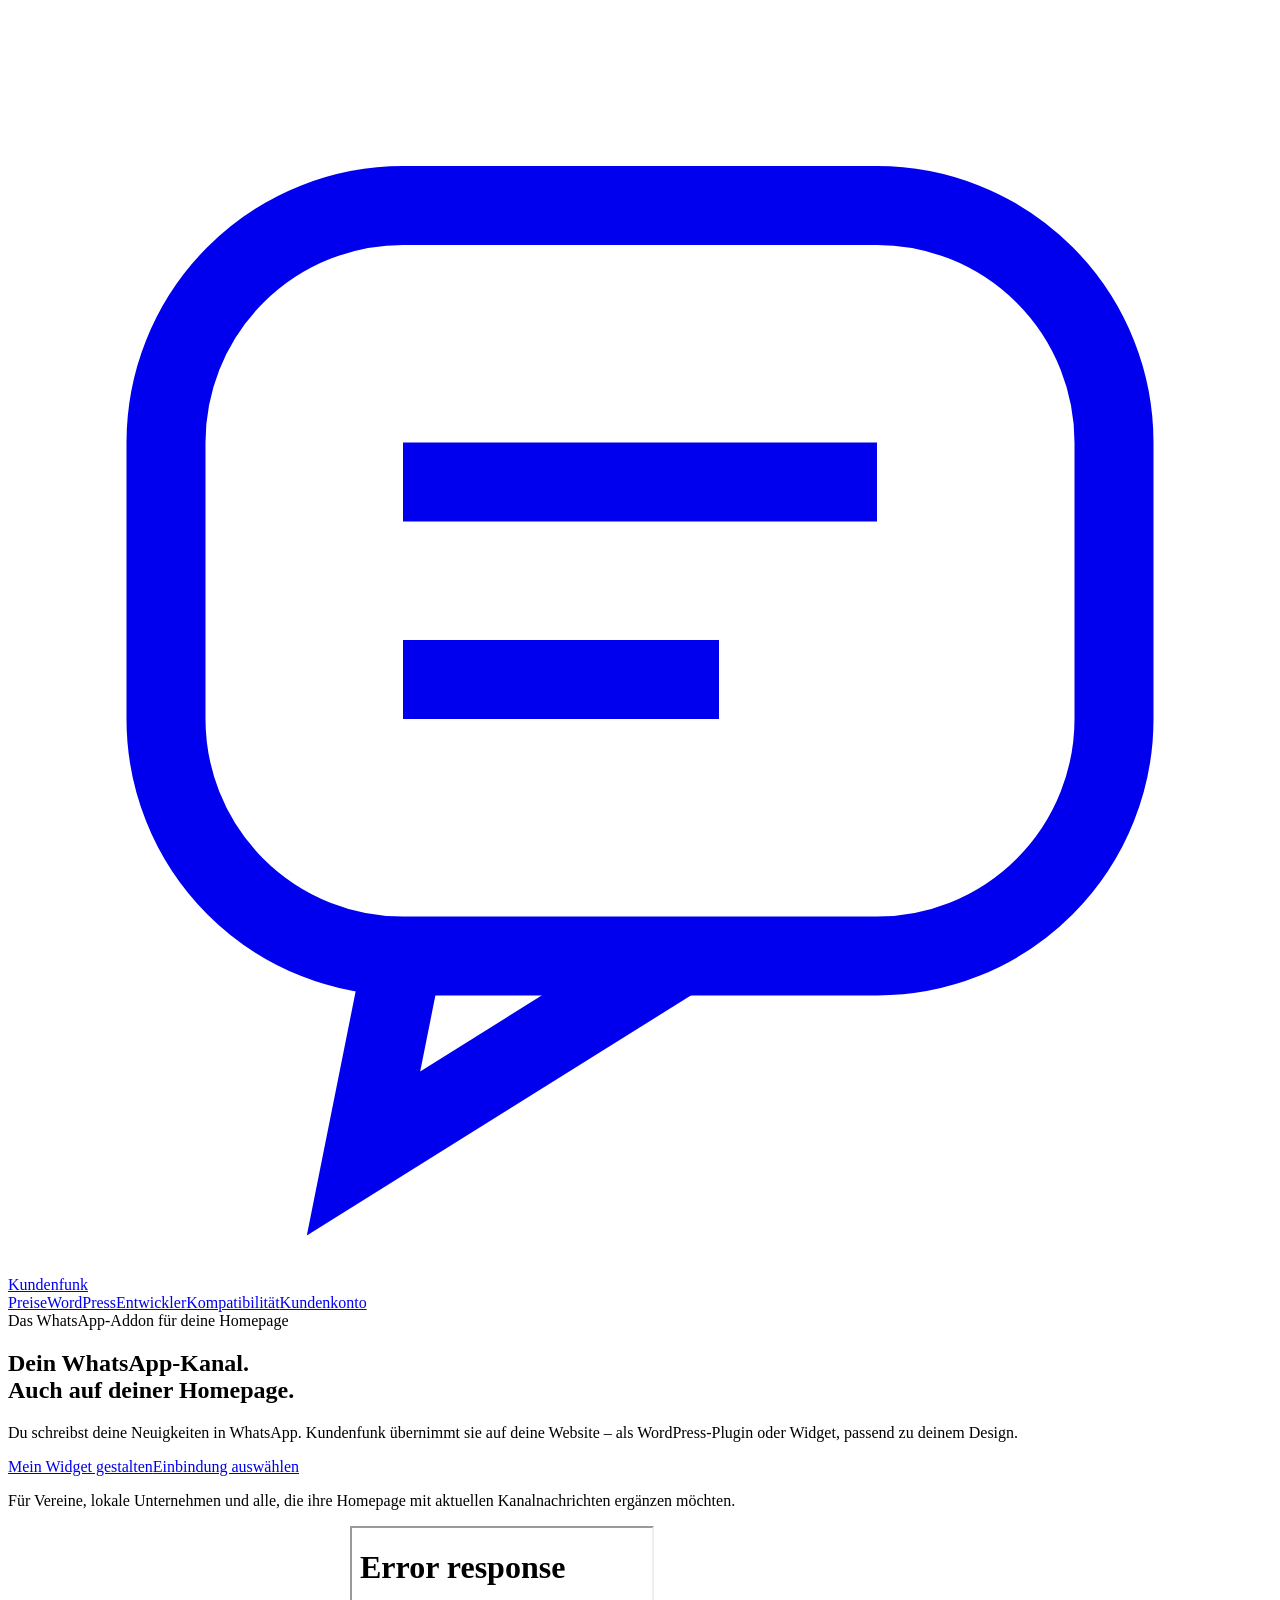
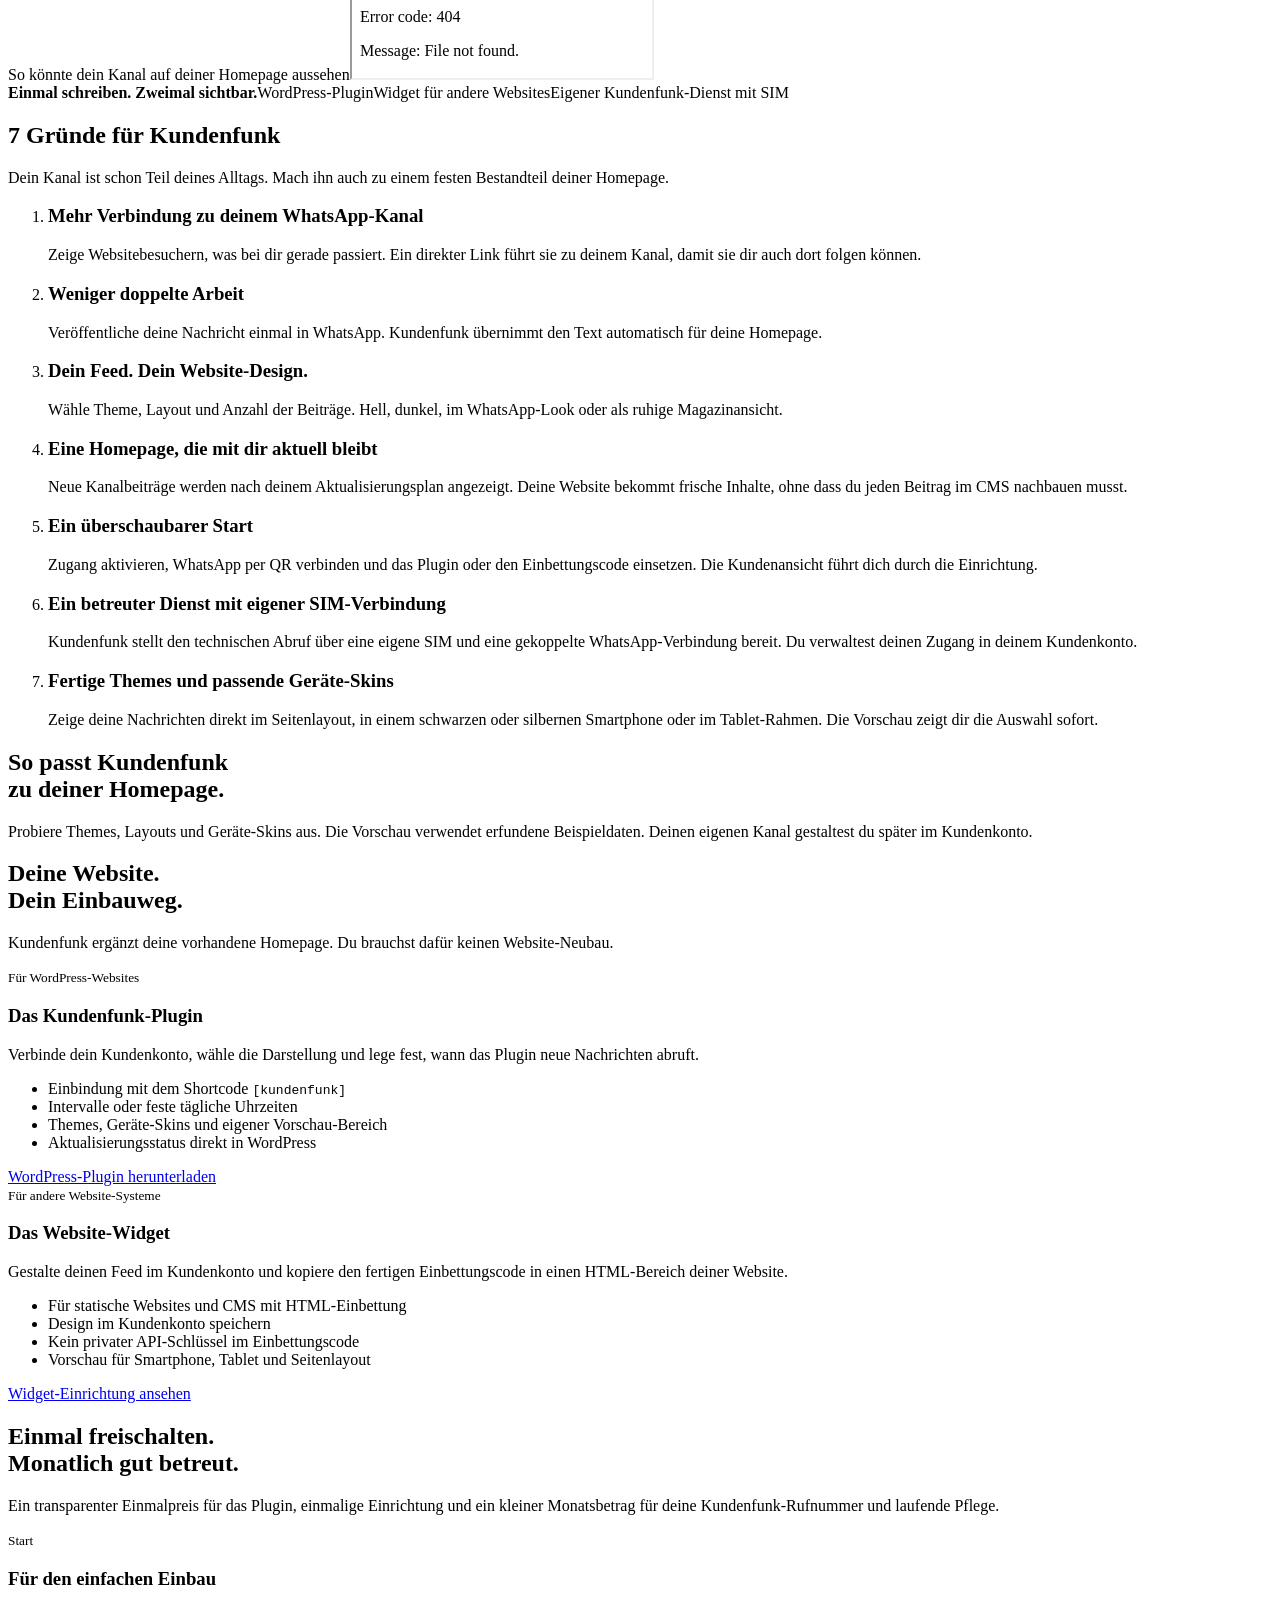
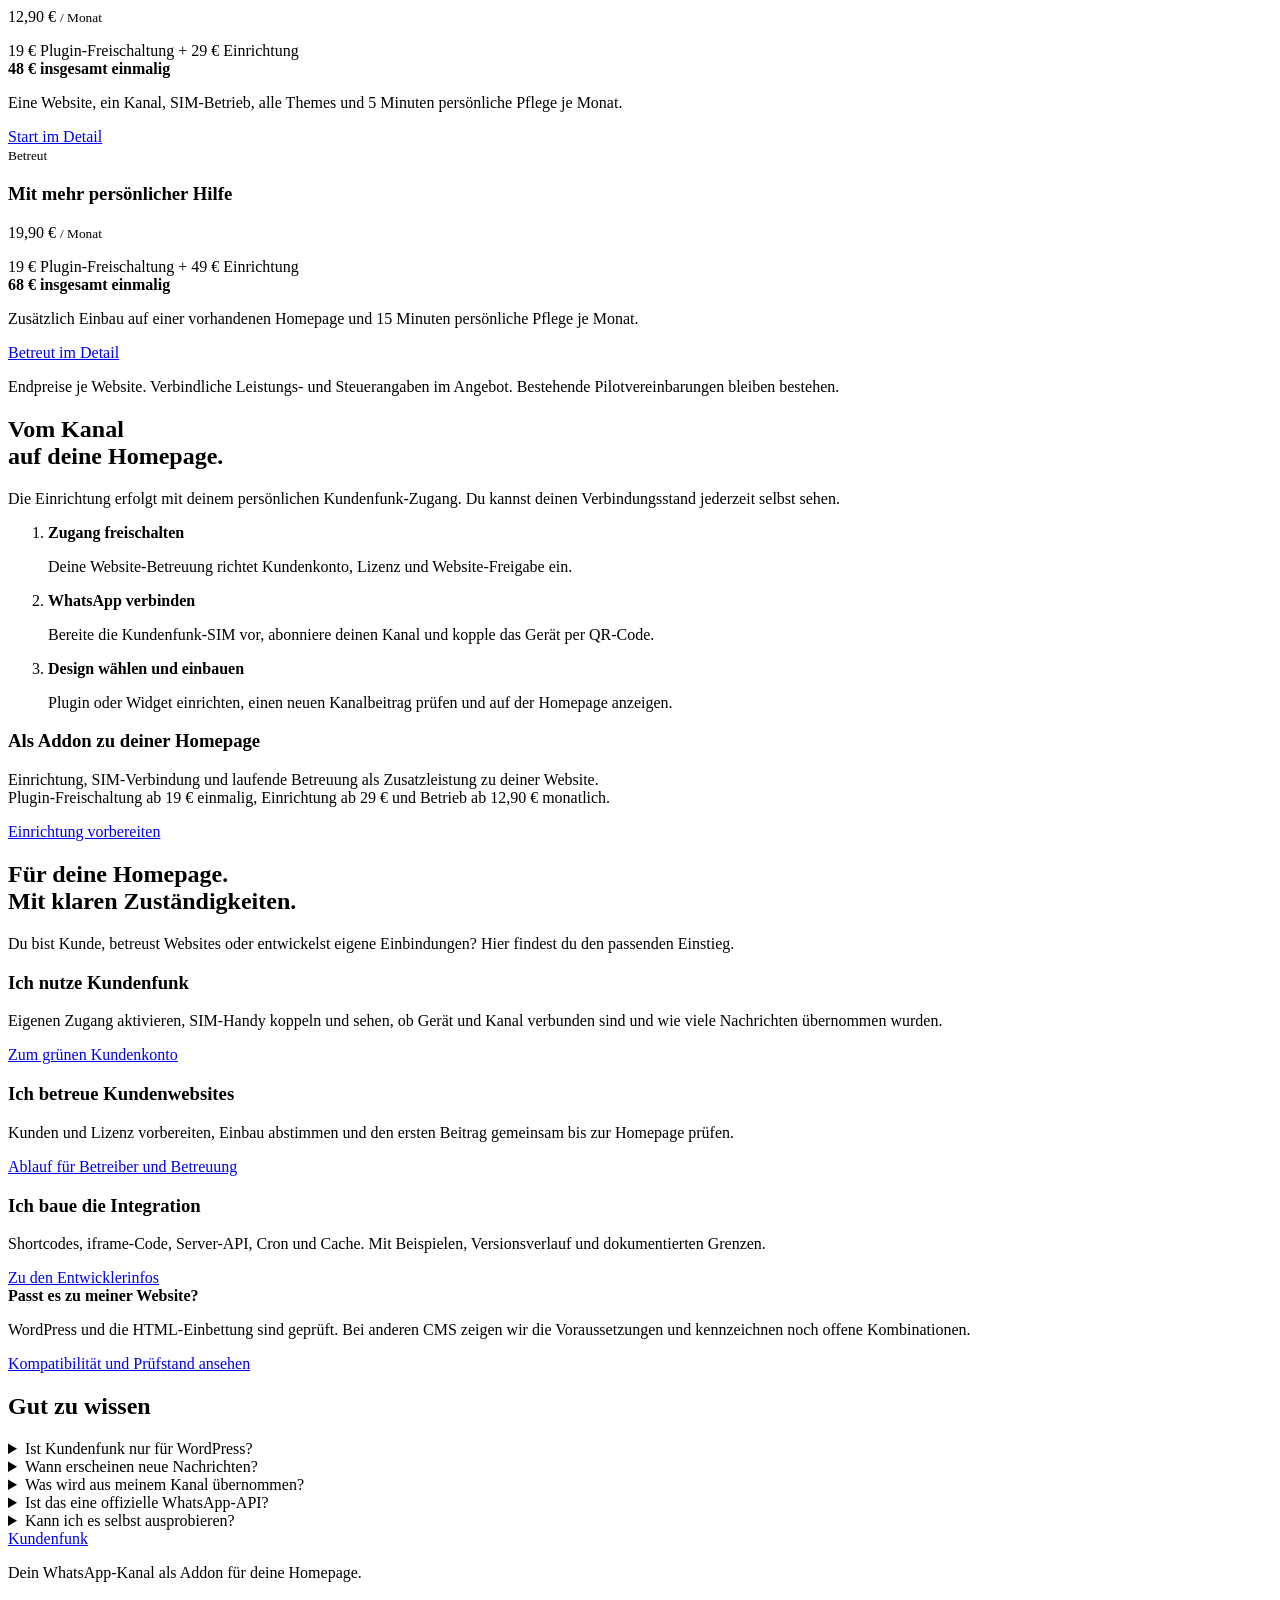
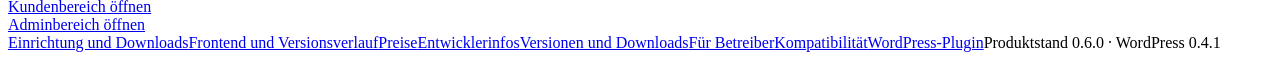
==== commit 269a98cd: "Release Kundenfunk 0.6.0 with operator guides, compatibility and public CI" ====
--- a/web/index.html
+++ b/web/index.html
@@ -1,6 +1,6 @@
 <!doctype html>
-<html lang="de"><head><meta charset="utf-8"><meta name="viewport" content="width=device-width,initial-scale=1"><title>Kundenfunk · Dein WhatsApp-Kanal auf deiner Homepage</title><meta name="description" content="WhatsApp-Kanalbeiträge automatisch auf deiner Homepage zeigen. Mit WordPress-Plugin, Website-Widget, wählbaren Themes und Smartphone-Skins."><link rel="stylesheet" href="/marketing.css"><link rel="stylesheet" href="/widget-editor.css"><link rel="stylesheet" href="/documentation.css"></head><body>
-<header class="site-head"><a class="wordmark" href="/" aria-label="Kundenfunk Startseite"><svg viewBox="0 0 32 32" fill="none" stroke="currentColor" stroke-width="2" aria-hidden="true"><rect x="4" y="5" width="24" height="19" rx="6"/><path d="m10 24-1 5 8-5M10 12h12M10 17h8"/></svg>Kundenfunk</a><nav aria-label="Hauptnavigation"><a href="/preise/">Preise</a><a href="/#widget">Widget gestalten</a><a href="/entwickler/">Einbauen</a><a href="/versionen/">Versionen</a><a class="account-link" href="/kunden/">Kundenkonto</a></nav></header>
+<html lang="de"><head><meta charset="utf-8"><meta name="viewport" content="width=device-width,initial-scale=1"><title>Kundenfunk · Dein WhatsApp-Kanal auf deiner Homepage</title><meta name="description" content="WhatsApp-Kanalbeiträge automatisch auf deiner Homepage zeigen. Mit WordPress-Plugin, Website-Widget, wählbaren Themes und Smartphone-Skins."><link rel="canonical" href="https://kundenfunk.pages.dev/"><meta property="og:title" content="Kundenfunk · Dein WhatsApp-Kanal auf deiner Homepage"><meta property="og:type" content="website"><meta property="og:url" content="https://kundenfunk.pages.dev/"><link rel="stylesheet" href="/marketing.css"><link rel="stylesheet" href="/widget-editor.css"><link rel="stylesheet" href="/documentation.css"></head><body>
+<header class="site-head"><a class="wordmark" href="/" aria-label="Kundenfunk Startseite"><svg viewBox="0 0 32 32" fill="none" stroke="currentColor" stroke-width="2" aria-hidden="true"><rect x="4" y="5" width="24" height="19" rx="6"/><path d="m10 24-1 5 8-5M10 12h12M10 17h8"/></svg>Kundenfunk</a><nav aria-label="Hauptnavigation"><a href="/preise/">Preise</a><a href="/wordpress/">WordPress</a><a href="/entwickler/">Entwickler</a><a href="/kompatibilitaet/">Kompatibilität</a><a class="account-link" href="/kunden/">Kundenkonto</a></nav></header>
 <main><section class="hero"><div><span class="intro-line">Das WhatsApp-Addon für deine Homepage</span><h1>Dein WhatsApp-Kanal.<br>Auch auf deiner Homepage.</h1><p>Du schreibst deine Neuigkeiten in WhatsApp. Kundenfunk übernimmt sie auf deine Website – als WordPress-Plugin oder Widget, passend zu deinem Design.</p><div class="hero-actions"><a class="primary-button" href="#widget">Mein Widget gestalten</a><a class="outline-button" href="#einbindung">Einbindung auswählen</a></div><p class="small-note">Für Vereine, lokale Unternehmen und alle, die ihre Homepage mit aktuellen Kanalnachrichten ergänzen möchten.</p></div><div class="hero-visual"><span class="demo-caption">So könnte dein Kanal auf deiner Homepage aussehen</span><iframe src="/v1/demo?skin=iphone&amp;theme=classic&amp;limit=3" title="Kundenfunk Smartphone-Vorschau mit Beispieldaten" loading="eager" referrerpolicy="no-referrer"></iframe></div></section>
 <div class="product-strip"><div><b>Einmal schreiben. Zweimal sichtbar.</b><span>WordPress-Plugin</span><span>Widget für andere Websites</span><span>Eigener Kundenfunk-Dienst mit SIM</span></div></div>
 <section class="section" id="vorteile"><div class="section-heading"><h2>7 Gründe für Kundenfunk</h2><p>Dein Kanal ist schon Teil deines Alltags. Mach ihn auch zu einem festen Bestandteil deiner Homepage.</p></div><ol class="reasons">
@@ -13,7 +13,7 @@
 <li><h3>Fertige Themes und passende Geräte-Skins</h3><p>Zeige deine Nachrichten direkt im Seitenlayout, in einem schwarzen oder silbernen Smartphone oder im Tablet-Rahmen. Die Vorschau zeigt dir die Auswahl sofort.</p></li>
 </ol></section>
 <section class="editor-section" id="widget"><div class="section"><div class="section-heading"><h2>So passt Kundenfunk<br>zu deiner Homepage.</h2><p>Probiere Themes, Layouts und Geräte-Skins aus. Die Vorschau verwendet erfundene Beispieldaten. Deinen eigenen Kanal gestaltest du später im Kundenkonto.</p></div><div data-widget-demo></div></div></section>
-<section class="section" id="einbindung"><div class="section-heading"><h2>Deine Website.<br>Dein Einbauweg.</h2><p>Kundenfunk ergänzt deine vorhandene Homepage. Du brauchst dafür keinen Website-Neubau.</p></div><div class="delivery"><article><small>Für WordPress-Websites</small><h3>Das Kundenfunk-Plugin</h3><p>Verbinde dein Kundenkonto, wähle die Darstellung und lege fest, wann das Plugin neue Nachrichten abruft.</p><ul><li>Einbindung mit dem Shortcode <code>[kundenfunk]</code></li><li>Intervalle oder feste tägliche Uhrzeiten</li><li>Themes, Geräte-Skins und eigener Vorschau-Bereich</li><li>Aktualisierungsstatus direkt in WordPress</li></ul><a class="primary-button" href="/downloads/kundenfunk-wordpress-0.4.0.zip" download>WordPress-Plugin herunterladen</a></article><article><small>Für andere Website-Systeme</small><h3>Das Website-Widget</h3><p>Gestalte deinen Feed im Kundenkonto und kopiere den fertigen Einbettungscode in einen HTML-Bereich deiner Website.</p><ul><li>Für statische Websites und CMS mit HTML-Einbettung</li><li>Design im Kundenkonto speichern</li><li>Kein privater API-Schlüssel im Einbettungscode</li><li>Vorschau für Smartphone, Tablet und Seitenlayout</li></ul><a class="outline-button" href="/install/">Widget-Einrichtung ansehen</a></article></div></section>
+<section class="section" id="einbindung"><div class="section-heading"><h2>Deine Website.<br>Dein Einbauweg.</h2><p>Kundenfunk ergänzt deine vorhandene Homepage. Du brauchst dafür keinen Website-Neubau.</p></div><div class="delivery"><article><small>Für WordPress-Websites</small><h3>Das Kundenfunk-Plugin</h3><p>Verbinde dein Kundenkonto, wähle die Darstellung und lege fest, wann das Plugin neue Nachrichten abruft.</p><ul><li>Einbindung mit dem Shortcode <code>[kundenfunk]</code></li><li>Intervalle oder feste tägliche Uhrzeiten</li><li>Themes, Geräte-Skins und eigener Vorschau-Bereich</li><li>Aktualisierungsstatus direkt in WordPress</li></ul><a class="primary-button" href="/downloads/kundenfunk-wordpress-0.4.1.zip" download>WordPress-Plugin herunterladen</a></article><article><small>Für andere Website-Systeme</small><h3>Das Website-Widget</h3><p>Gestalte deinen Feed im Kundenkonto und kopiere den fertigen Einbettungscode in einen HTML-Bereich deiner Website.</p><ul><li>Für statische Websites und CMS mit HTML-Einbettung</li><li>Design im Kundenkonto speichern</li><li>Kein privater API-Schlüssel im Einbettungscode</li><li>Vorschau für Smartphone, Tablet und Seitenlayout</li></ul><a class="outline-button" href="/install/">Widget-Einrichtung ansehen</a></article></div></section>
 <section class="pricing-preview" id="preise"><div class="section"><div class="section-heading"><h2>Einmal freischalten.<br>Monatlich gut betreut.</h2><p>Ein transparenter Einmalpreis für das Plugin, einmalige Einrichtung und ein kleiner Monatsbetrag für deine Kundenfunk-Rufnummer und laufende Pflege.</p></div><div class="delivery"><article><small>Start</small><h3>Für den einfachen Einbau</h3><p class="inline-price">12,90 € <small>/ Monat</small></p><p>19 € Plugin-Freischaltung + 29 € Einrichtung<br><strong>48 € insgesamt einmalig</strong></p><p>Eine Website, ein Kanal, SIM-Betrieb, alle Themes und 5 Minuten persönliche Pflege je Monat.</p><a class="outline-button" href="/preise/?paket=start#angebot">Start im Detail</a></article><article><small>Betreut</small><h3>Mit mehr persönlicher Hilfe</h3><p class="inline-price">19,90 € <small>/ Monat</small></p><p>19 € Plugin-Freischaltung + 49 € Einrichtung<br><strong>68 € insgesamt einmalig</strong></p><p>Zusätzlich Einbau auf einer vorhandenen Homepage und 15 Minuten persönliche Pflege je Monat.</p><a class="primary-button" href="/preise/?paket=betreut#angebot">Betreut im Detail</a></article></div><p class="pricing-note">Endpreise je Website. Verbindliche Leistungs- und Steuerangaben im Angebot. Bestehende Pilotvereinbarungen bleiben bestehen.</p></div></section><section class="section"><div class="section-heading"><h2>Vom Kanal<br>auf deine Homepage.</h2><p>Die Einrichtung erfolgt mit deinem persönlichen Kundenfunk-Zugang. Du kannst deinen Verbindungsstand jederzeit selbst sehen.</p></div><ol class="how-to"><li><b>Zugang freischalten</b><p>Deine Website-Betreuung richtet Kundenkonto, Lizenz und Website-Freigabe ein.</p></li><li><b>WhatsApp verbinden</b><p>Bereite die Kundenfunk-SIM vor, abonniere deinen Kanal und kopple das Gerät per QR-Code.</p></li><li><b>Design wählen und einbauen</b><p>Plugin oder Widget einrichten, einen neuen Kanalbeitrag prüfen und auf der Homepage anzeigen.</p></li></ol><div class="offer-line"><div><h3>Als Addon zu deiner Homepage</h3><p>Einrichtung, SIM-Verbindung und laufende Betreuung als Zusatzleistung zu deiner Website.<br>Plugin-Freischaltung ab 19 € einmalig, Einrichtung ab 29 € und Betrieb ab 12,90 € monatlich.</p></div><a class="primary-button" href="/install/">Einrichtung vorbereiten</a></div></section>
-<section class="section faq"><h2>Gut zu wissen</h2><details><summary>Ist Kundenfunk nur für WordPress?</summary><p>WordPress hat ein eigenes Plugin. Für andere Websites verwendest du das Widget. Voraussetzung ist ein HTML-Bereich, der iframe-Einbettungen zulässt.</p></details><details><summary>Wann erscheinen neue Nachrichten?</summary><p>Das WordPress-Plugin ruft sie im gewählten Intervall oder zu deinen festen Uhrzeiten ab. Für pünktliche feste Zeiten muss deine Betreuung einen Server-Cron einrichten; normales WP-Cron hängt von Websitebesuchen ab. Das Widget lädt beim Öffnen und prüft danach im eingestellten Intervall.</p></details><details><summary>Was wird aus meinem Kanal übernommen?</summary><p>Der aktuelle Stand übernimmt Texte und Bildunterschriften aus deinem öffentlichen WhatsApp-Kanal. Medienanhänge bleiben im Kanal. Private Chats werden nicht als Website-Feed verwendet.</p></details><details><summary>Ist das eine offizielle WhatsApp-API?</summary><p>Kundenfunk ist ein eigener Dienst mit SIM und gekoppelter WhatsApp-Verbindung. Es ist kein offizielles API-Produkt von Meta. Deinen Zugang, die Kopplung und den Kanalstatus verwaltest du im Kundenkonto.</p></details><details><summary>Kann ich es selbst ausprobieren?</summary><p>Die Design-Vorschau funktioniert ohne Anmeldung. Für deinen eigenen Kanal brauchst du ein freigeschaltetes Kundenkonto und eine aktivierte Lizenz deiner Homepage-Betreuung.</p></details></section></main>
-<footer class="site-footer"><a class="wordmark" href="/">Kundenfunk</a><p>Dein WhatsApp-Kanal als Addon für deine Homepage.</p><div class="entry-areas"><div data-area="customer"><a class="button" href="/kunden/">Kundenbereich öffnen</a></div><div data-area="admin"><a class="button" href="/admin/">Adminbereich öffnen</a></div></div><div><a href="/install/">Einrichtung und Downloads</a><a href="https://github.com/andreas0810/kundenfunk" target="_blank" rel="noopener noreferrer">Frontend und Versionsverlauf</a><a href="/preise/">Preise</a><a href="/entwickler/">Entwicklerinfos</a><a href="/versionen/">Versionen und Downloads</a><span>Produktstand 0.5.0 · WordPress 0.4.0</span></div></footer><script type="module" src="/widget-editor.js"></script></body></html>
+<section class="section role-intro"><div class="section-heading"><h2>Für deine Homepage.<br>Mit klaren Zuständigkeiten.</h2><p>Du bist Kunde, betreust Websites oder entwickelst eigene Einbindungen? Hier findest du den passenden Einstieg.</p></div><div class="role-grid"><article class="role-guide customer-guide"><h3>Ich nutze Kundenfunk</h3><p>Eigenen Zugang aktivieren, SIM-Handy koppeln und sehen, ob Gerät und Kanal verbunden sind und wie viele Nachrichten übernommen wurden.</p><a href="/kunden/">Zum grünen Kundenkonto</a></article><article class="role-guide operator-guide"><h3>Ich betreue Kundenwebsites</h3><p>Kunden und Lizenz vorbereiten, Einbau abstimmen und den ersten Beitrag gemeinsam bis zur Homepage prüfen.</p><a href="/betreiber/">Ablauf für Betreiber und Betreuung</a></article><article class="role-guide"><h3>Ich baue die Integration</h3><p>Shortcodes, iframe-Code, Server-API, Cron und Cache. Mit Beispielen, Versionsverlauf und dokumentierten Grenzen.</p><a href="/entwickler/">Zu den Entwicklerinfos</a></article></div><div class="compatibility-preview"><strong>Passt es zu meiner Website?</strong><p>WordPress und die HTML-Einbettung sind geprüft. Bei anderen CMS zeigen wir die Voraussetzungen und kennzeichnen noch offene Kombinationen.</p><a href="/kompatibilitaet/">Kompatibilität und Prüfstand ansehen</a></div></section><section class="section faq"><h2>Gut zu wissen</h2><details><summary>Ist Kundenfunk nur für WordPress?</summary><p>WordPress hat ein eigenes Plugin. Für andere Websites verwendest du das Widget. Voraussetzung ist ein HTML-Bereich, der iframe-Einbettungen zulässt.</p></details><details><summary>Wann erscheinen neue Nachrichten?</summary><p>Das WordPress-Plugin ruft sie im gewählten Intervall oder zu deinen festen Uhrzeiten ab. Für pünktliche feste Zeiten muss deine Betreuung einen Server-Cron einrichten; normales WP-Cron hängt von Websitebesuchen ab. Das Widget lädt beim Öffnen und prüft danach im eingestellten Intervall.</p></details><details><summary>Was wird aus meinem Kanal übernommen?</summary><p>Der aktuelle Stand übernimmt Texte und Bildunterschriften aus deinem öffentlichen WhatsApp-Kanal. Medienanhänge bleiben im Kanal. Private Chats werden nicht als Website-Feed verwendet.</p></details><details><summary>Ist das eine offizielle WhatsApp-API?</summary><p>Kundenfunk ist ein eigener Dienst mit SIM und gekoppelter WhatsApp-Verbindung. Es ist kein offizielles API-Produkt von Meta. Deinen Zugang, die Kopplung und den Kanalstatus verwaltest du im Kundenkonto.</p></details><details><summary>Kann ich es selbst ausprobieren?</summary><p>Die Design-Vorschau funktioniert ohne Anmeldung. Für deinen eigenen Kanal brauchst du ein freigeschaltetes Kundenkonto und eine aktivierte Lizenz deiner Homepage-Betreuung.</p></details></section></main>
+<footer class="site-footer"><a class="wordmark" href="/">Kundenfunk</a><p>Dein WhatsApp-Kanal als Addon für deine Homepage.</p><div class="entry-areas"><div data-area="customer"><a class="button" href="/kunden/">Kundenbereich öffnen</a></div><div data-area="admin"><a class="button" href="/admin/">Adminbereich öffnen</a></div></div><div><a href="/install/">Einrichtung und Downloads</a><a href="https://github.com/andreas0810/kundenfunk" target="_blank" rel="noopener noreferrer">Frontend und Versionsverlauf</a><a href="/preise/">Preise</a><a href="/entwickler/">Entwicklerinfos</a><a href="/versionen/">Versionen und Downloads</a><a href="/betreiber/">Für Betreiber</a><a href="/kompatibilitaet/">Kompatibilität</a><a href="/wordpress/">WordPress-Plugin</a><span>Produktstand 0.6.0 · WordPress 0.4.1</span></div></footer><script type="module" src="/widget-editor.js"></script></body></html>
